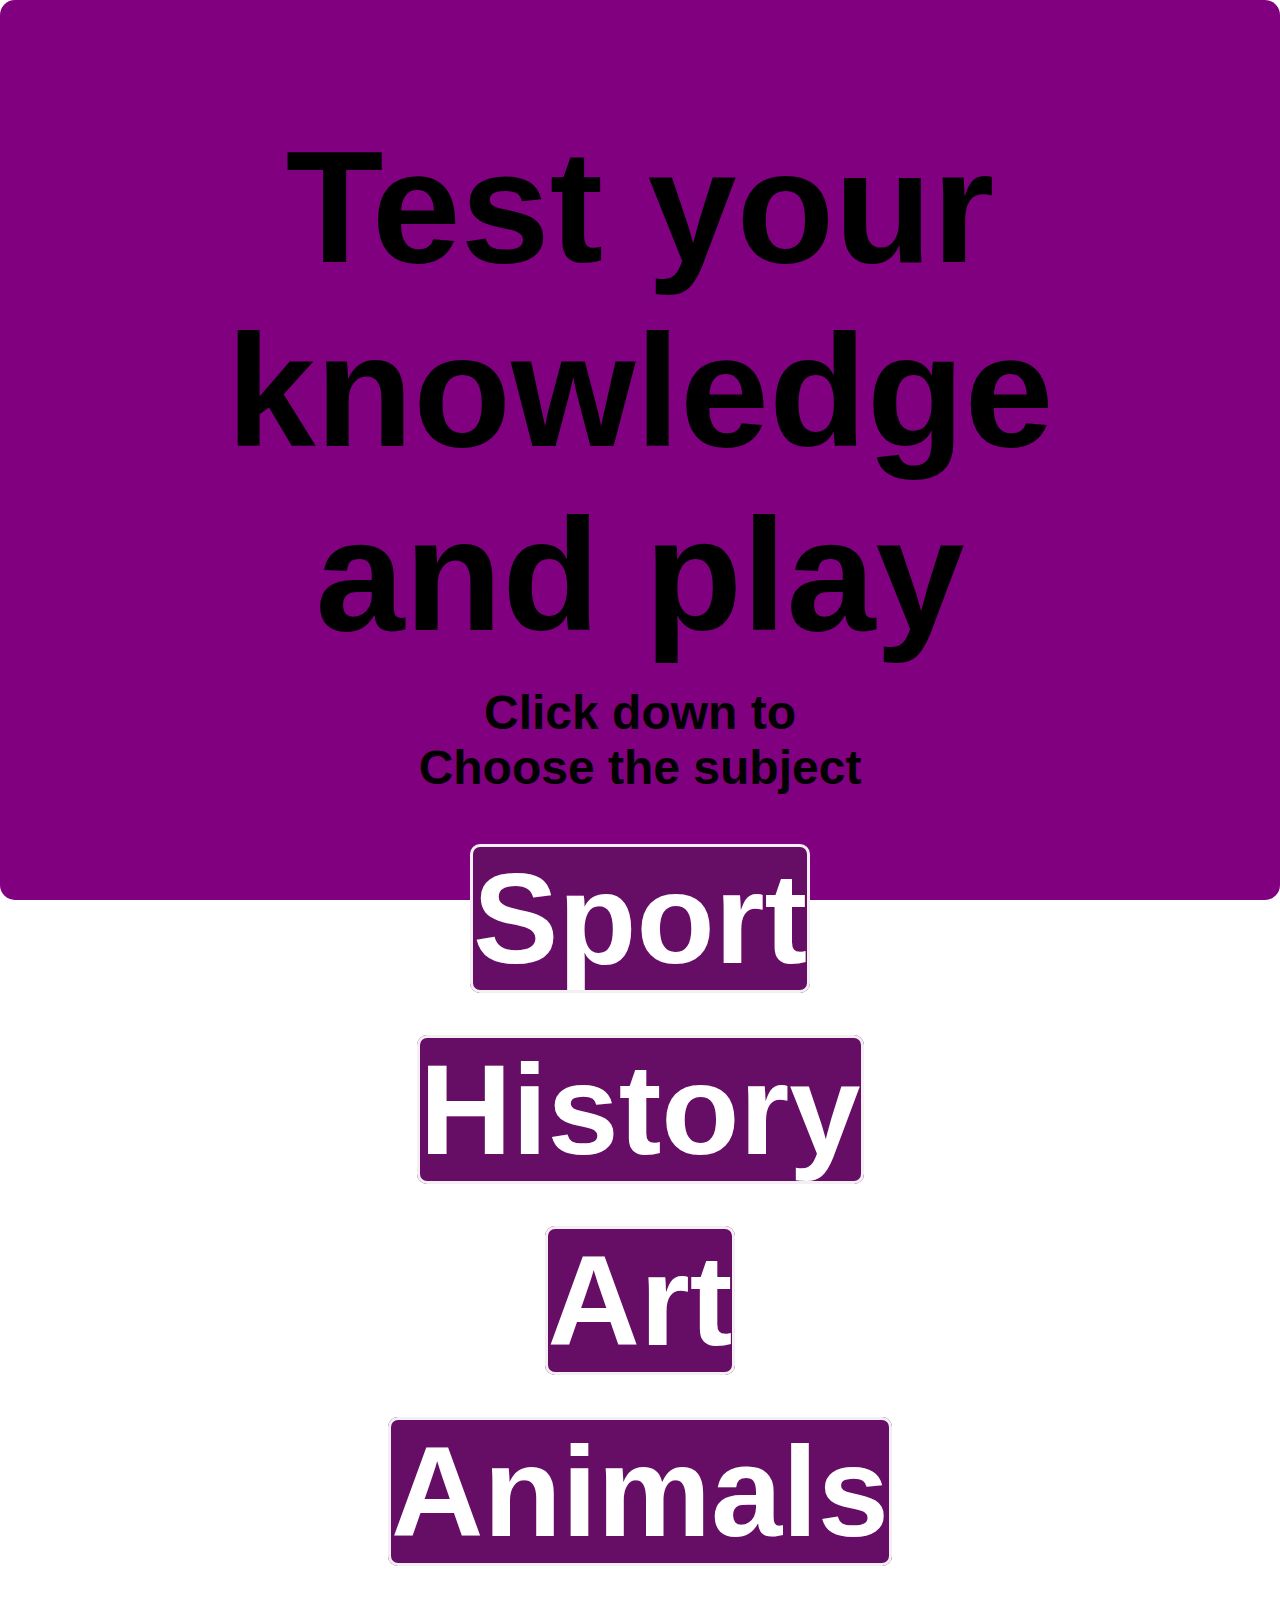
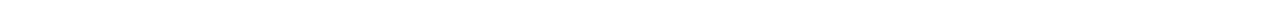
==== index.html @ 604b7f5d "1" ====
<!DOCTYPE html>
<html lang="en">
<head>
  <meta charset="UTF-8">
  <meta http-equiv="X-UA-Compatible" content="IE=edge">
  <link rel="stylesheet" href="./Home/style.css">
  <title>Trivia</title>
</head>
<body>
  <div class="container">
    <div class="title">
      <h3>Test your <br>knowledge and play</h3>
      <br>
      <h4 id="subject">Click down to <br>Choose the subject </h4>
    </div>
      <div class="container-text">
      <div class="start">
        <a href="game.html">Sport</a>
        <br><br><br>
        <a href="./History.html">History</a>
        <br><br><br>
        <a href="./Art.html">Art</a>
        <br><br><br>
        <a href="./Animals.html">Animals</a>
        <br><br><br>        
    </div>
  </div>
</body>
</html>
---- Home/style.css ----
*{
  margin: 0;
  padding: 0;
  box-sizing: border-box;
}

.container{
  width: 100%;
  height: 100vh;
  border-radius: 15px;
  padding: 5rem;
  justify-content: center;
  align-items: center;
  text-align: center;
  background-color:purple;
  
}

.title{
  text-align: center;
  margin-top: 35px;
}

.title h3 {
  font-family: Arial, Helvetica, sans-serif;
  font-size: larger;
  font-size: 10rem;
  justify-content: center;
  align-items: center;
  text-align: center;
}

#subject{
  font-family: Arial, Helvetica, sans-serif;
  font-size: larger;
  font-size: 3rem;
}


.start{
  text-align: center;
  font-size: larger;
  margin-top: 50px;
  
}


.start a{
  font-size: 8rem;
  cursor: pointer;
  border-radius: 10px;
  border: none;
  /* padding: 15px; */
  background: black; 
  color: white;
  font-family: Arial, Helvetica, sans-serif;
  font-weight: 600;
  text-decoration: none;
  cursor: pointer;
  border: 3px solid  rgb(243, 239, 243);
  background-color:  rgb(102, 14, 102);
}
.start a:hover{
  background-color:  rgb(131, 42, 131);
  color: black;
  border-color: rgb(139, 73, 139);
  box-shadow: 0 2px;
}








@media (max-width:500px){
  .container{
    width: 90%;
  }

  .container-text p{
    font-size: 1.3rem;
  }
  
  .container-text img{
    width: 50%;
  }
}
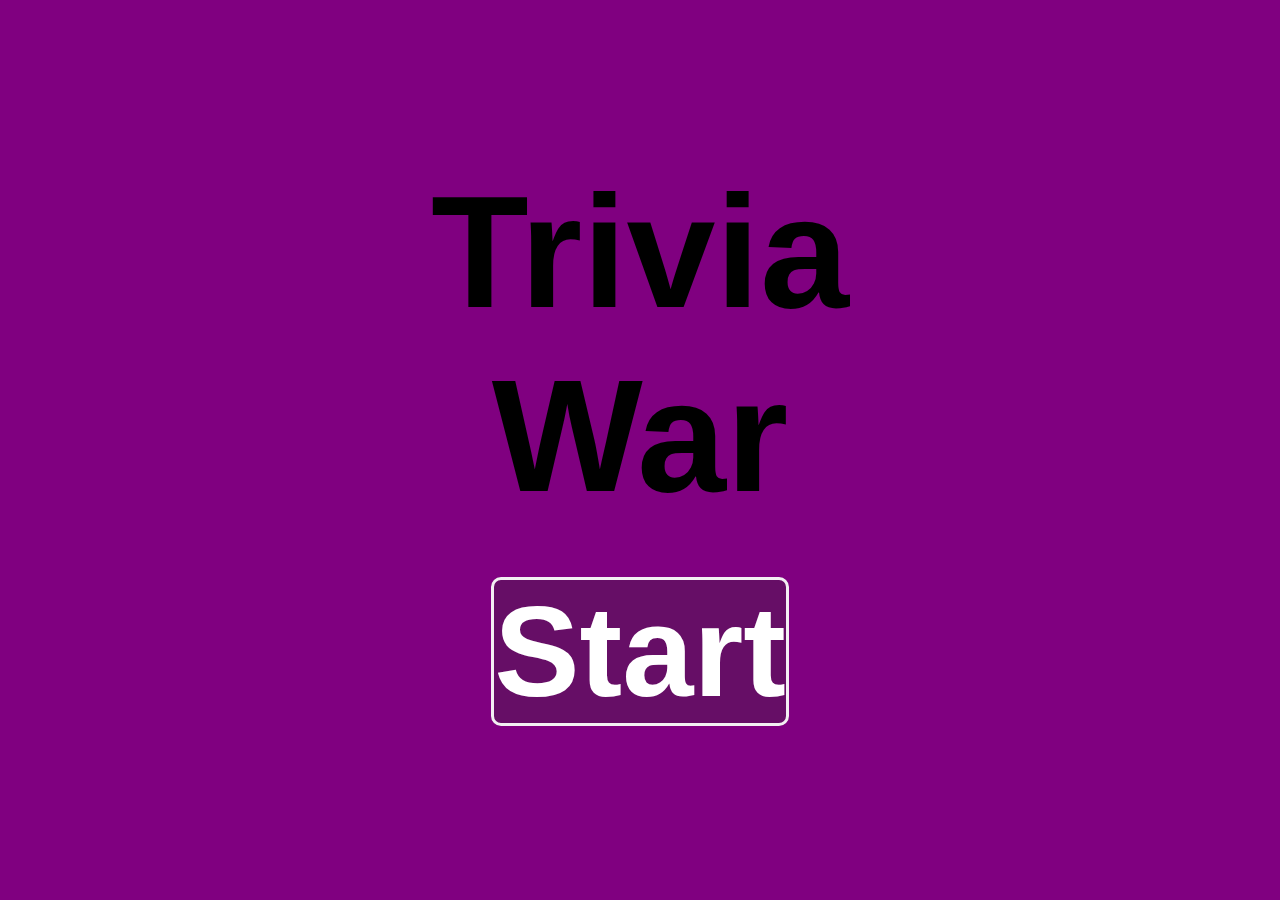
==== commit b369dc0b: "1" ====
--- a/index.html
+++ b/index.html
@@ -4,26 +4,17 @@
 <head>
   <meta charset="UTF-8">
   <meta http-equiv="X-UA-Compatible" content="IE=edge">
-  <link rel="stylesheet" href="./Home/style.css">
+  <link rel="stylesheet" href="main.css">
   <title>Trivia</title>
 </head>
 <body>
   <div class="container">
     <div class="title">
-      <h3>Test your <br>knowledge and play</h3>
-      <br>
-      <h4 id="subject">Click down to <br>Choose the subject </h4>
-    </div>
-      <div class="container-text">
-      <div class="start">
-        <a href="game.html">Sport</a>
-        <br><br><br>
-        <a href="./History.html">History</a>
-        <br><br><br>
-        <a href="./Art.html">Art</a>
-        <br><br><br>
-        <a href="./Animals.html">Animals</a>
-        <br><br><br>        
+      <h3 id="main.word">Trivia <br> War</h3>
+    </div> 
+    <div class="start">    
+    <a href="./mainindex.html">Start</a>
+    </div> 
     </div>
   </div>
 </body>
--- a/main.css
+++ b/main.css
@@ -0,0 +1,143 @@
+*{
+    margin: 0;
+    padding: 0;
+    box-sizing: border-box;
+  }
+
+  .container{
+    width: 100%;
+    height: 100vh;
+    padding: 10rem;
+    background-color:purple;
+  }
+  
+  .title{
+    text-align: center;
+    display: flex;
+    justify-content: center;
+    align-items: center;
+    text-align: center;
+  }
+
+  .title h3 {
+    font-family: Arial, Helvetica, sans-serif;
+    font-size: larger;
+    font-size: 10rem;
+    
+  }
+
+  #subject{
+    font-family: Arial, Helvetica, sans-serif;
+    font-size: larger;
+    font-size: 3rem;
+  }
+  
+
+  .start{
+    text-align: center;
+    font-size: larger;
+    margin-top: 50px;
+    justify-content: center;
+    align-items: center;
+    text-align: center;
+    
+  }
+  
+
+  .start a{
+    font-size: 8rem;
+    cursor: pointer;
+    border-radius: 10px;
+    border: none;
+    /* padding: 15px; */
+    background: black; 
+    color: white;
+    font-family: Arial, Helvetica, sans-serif;
+    font-weight: 600;
+    text-decoration: none;
+    cursor: pointer;
+    border: 3px solid  rgb(243, 239, 243);
+    background-color:  rgb(102, 14, 102);
+  }
+  .start a:hover{
+    background-color:  rgb(131, 42, 131);
+    color: black;
+    border-color: rgb(139, 73, 139);
+    box-shadow: 0 2px;
+}
+
+
+
+@media (max-width:500px){
+  *{
+    margin: 0;
+    padding: 0;
+    box-sizing: border-box;
+  }
+
+  .container{
+    width: 100%;
+    border-radius: 20px;
+    height: 100vh;
+    padding: 20rem;
+    background-color:purple;
+  }
+  
+  .title{
+    text-align: center;
+    margin-top: 35px;
+    display: flex;
+    justify-content: center;
+    align-items: center;
+    text-align: center;
+  }
+
+  .title h3 {
+    font-family: Arial, Helvetica, sans-serif;
+    font-size: larger;
+    font-size: 15rem;
+    
+  }
+
+  #subject{
+    font-family: Arial, Helvetica, sans-serif;
+    font-size: larger;
+    font-size: 3rem;
+  }
+  
+
+  .start{
+    text-align: center;
+    font-size: larger;
+    margin-top: 50px;
+    justify-content: center;
+    align-items: center;
+    text-align: center;
+    
+  }
+  
+
+  .start a{
+    font-size: 8rem;
+    cursor: pointer;
+    border-radius: 10px;
+    border: none;
+    /* padding: 15px; */
+    background: black; 
+    color: white;
+    font-family: Arial, Helvetica, sans-serif;
+    font-weight: 600;
+    text-decoration: none;
+    cursor: pointer;
+    border: 3px solid  rgb(243, 239, 243);
+    background-color:  rgb(102, 14, 102);
+  }
+  .start a:hover{
+    background-color:  rgb(131, 42, 131);
+    color: black;
+    border-color: rgb(139, 73, 139);
+    box-shadow: 0 2px;
+}
+
+
+  }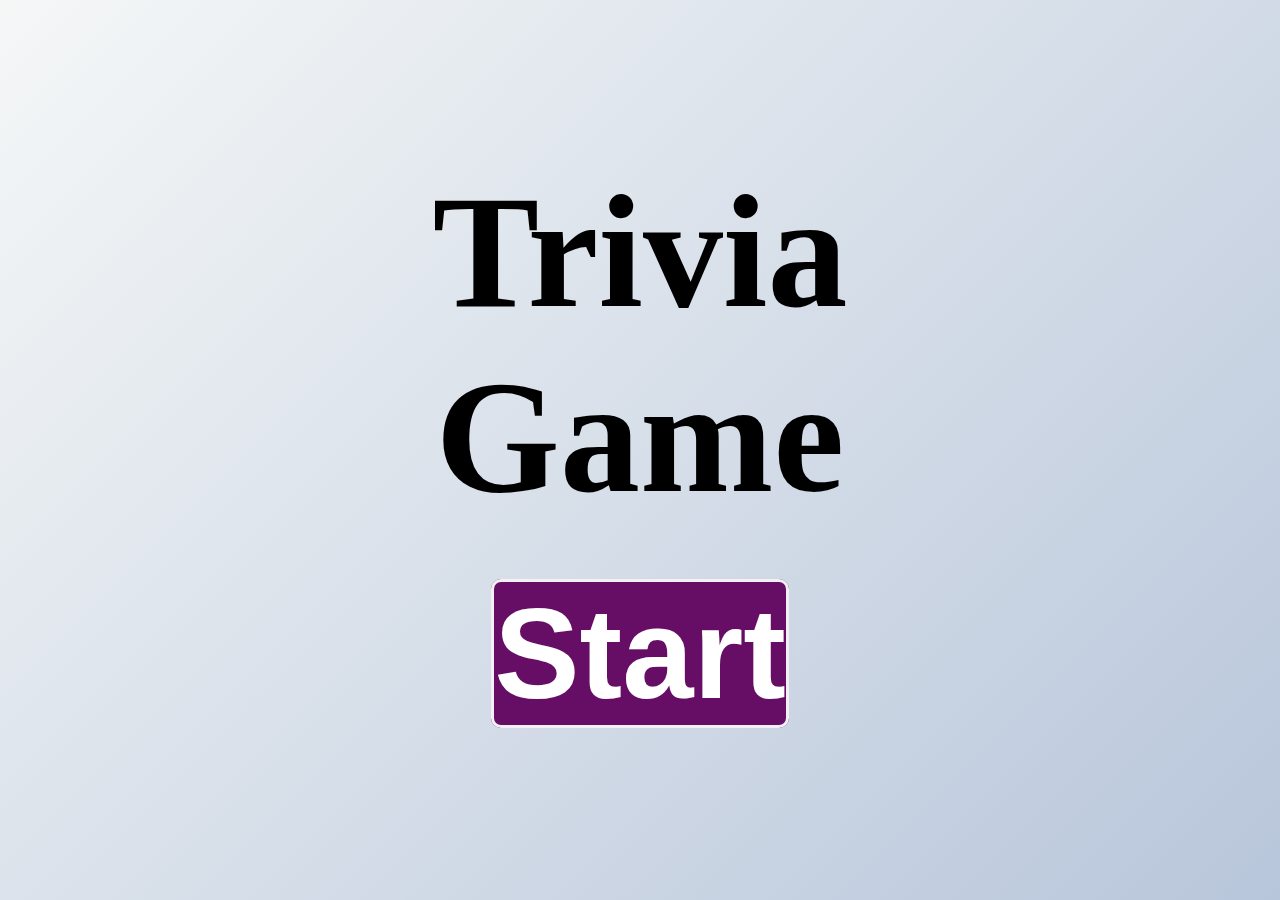
==== commit 84576743: "11" ====
--- a/index.html
+++ b/index.html
@@ -10,7 +10,7 @@
 <body>
   <div class="container">
     <div class="title">
-      <h3 id="main.word">Trivia <br> War</h3>
+      <h3 id="main.word">Trivia <br> Game</h3>
     </div> 
     <div class="start">    
     <a href="./mainindex.html">Start</a>
--- a/main.css
+++ b/main.css
@@ -1,14 +1,28 @@
 *{
-    margin: 0;
-    padding: 0;
-    box-sizing: border-box;
-  }
-
+  padding: 0;
+  margin: 0;
+  box-sizing: border-box; 
+}
+body{
+  background-color: white;
+  background-image: linear-gradient(315deg,#b8c6db 0%,#f5f7f7 );
+  font-family: 'Lucida Sans', 'Lucida Sans Regular', 'Lucida Grande', 'Lucida Sans Unicode', Geneva, Verdana, sans-serif;
+  display: flex;
+  align-items: center;
+  justify-content: center;
+  height: 100vh;
+  overflow: hidden;
+  margin: 0;
+}
   .container{
     width: 100%;
     height: 100vh;
     padding: 10rem;
-    background-color:purple;
+    background-image: linear-gradient(315deg,#b8c6db 0%,#f5f7f7 );
+    justify-content: center;
+    height: 100vh;
+    overflow: hidden;
+    margin: 0;
   }
   
   .title{
@@ -20,7 +34,7 @@
   }
 
   .title h3 {
-    font-family: Arial, Helvetica, sans-serif;
+    font-family: cursive;
     font-size: larger;
     font-size: 10rem;
     
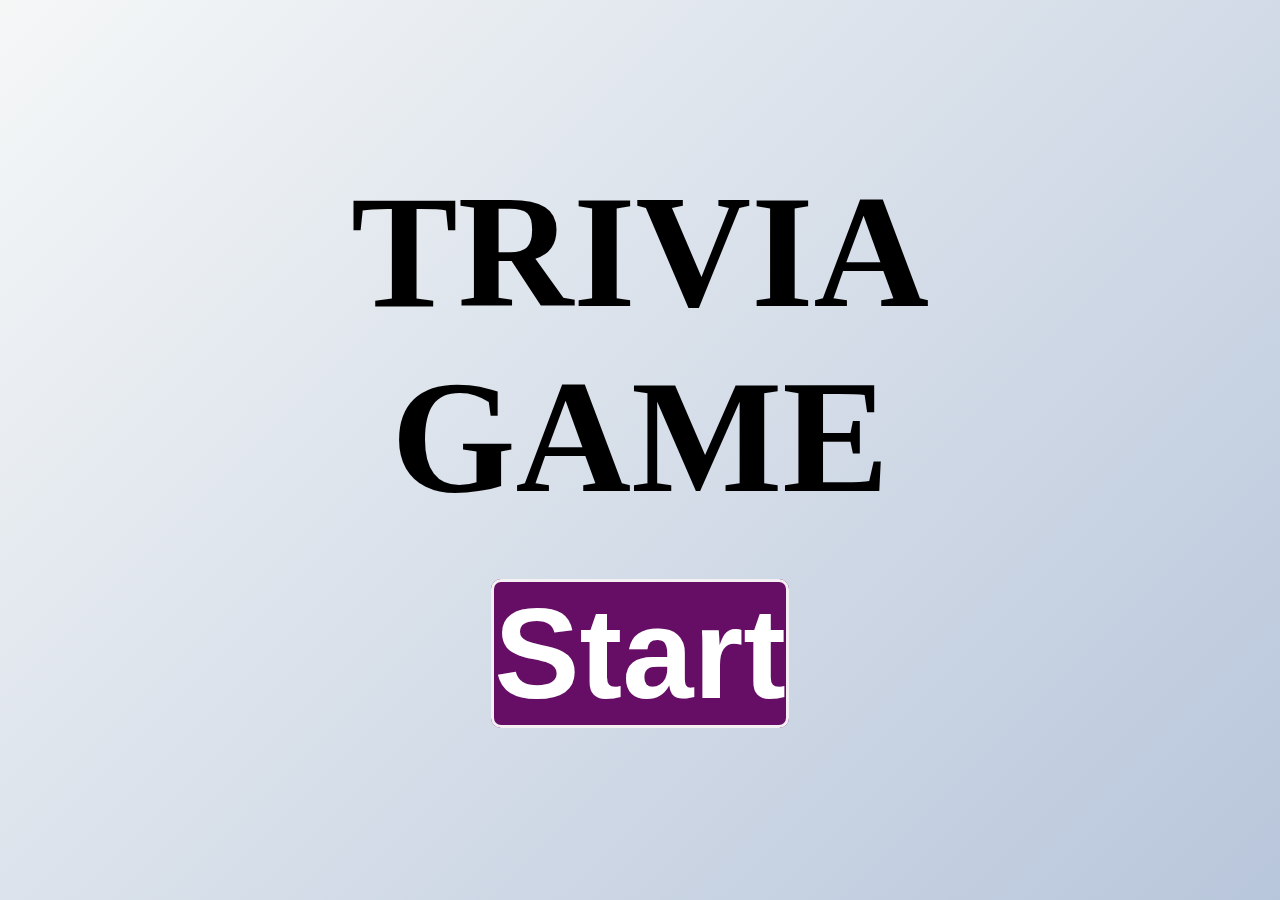
==== commit 8ed3f993: "1" ====
--- a/index.html
+++ b/index.html
@@ -10,7 +10,7 @@
 <body>
   <div class="container">
     <div class="title">
-      <h3 id="main.word">Trivia <br> Game</h3>
+      <h3 id="main.word">TRIVIA <br> GAME </h3>
     </div> 
     <div class="start">    
     <a href="./mainindex.html">Start</a>
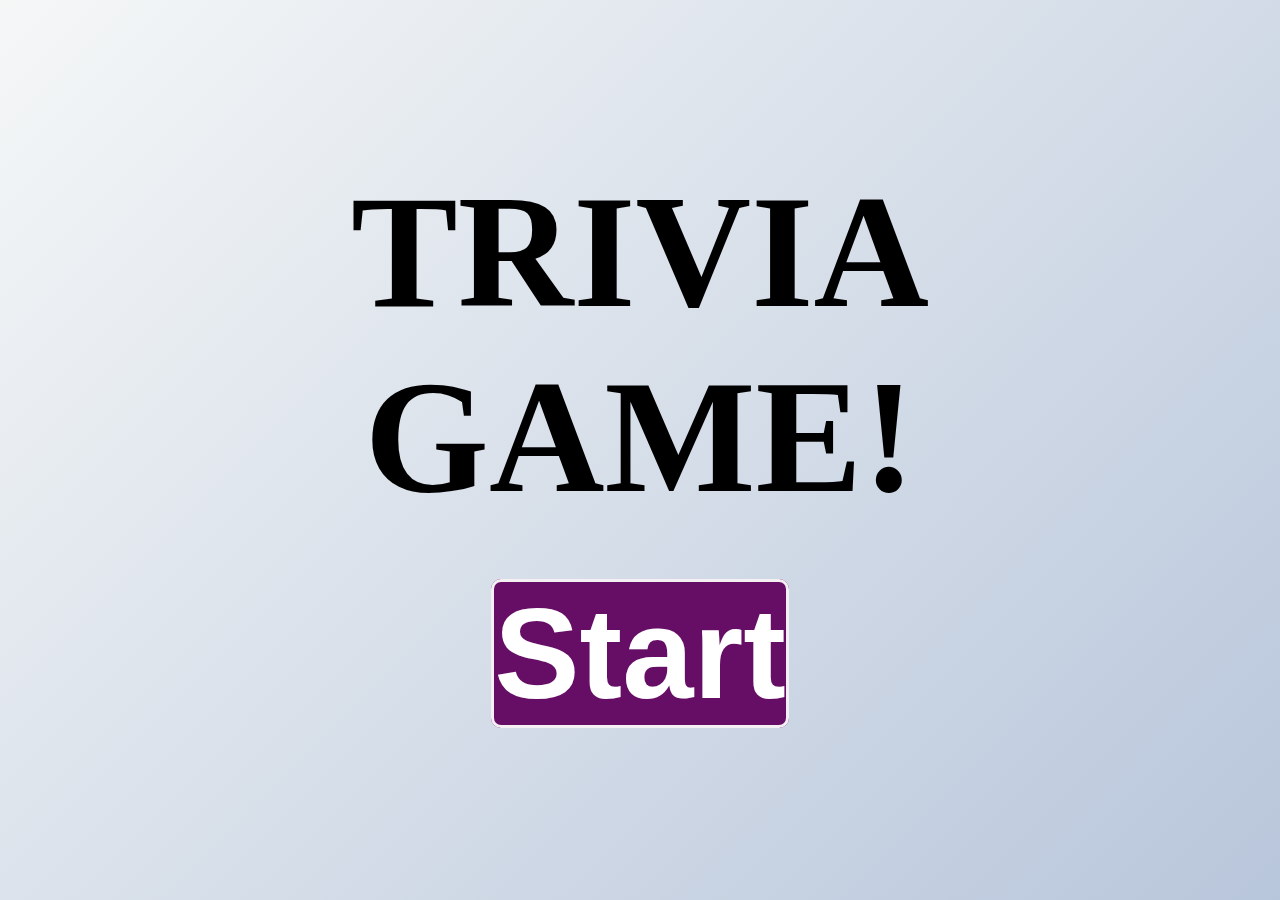
==== commit 88986dc8: "COMMIT" ====
--- a/index.html
+++ b/index.html
@@ -10,7 +10,7 @@
 <body>
   <div class="container">
     <div class="title">
-      <h3 id="main.word">TRIVIA <br> GAME </h3>
+      <h3 id="main.word">TRIVIA <br> GAME! </h3>
     </div> 
     <div class="start">    
     <a href="./mainindex.html">Start</a>
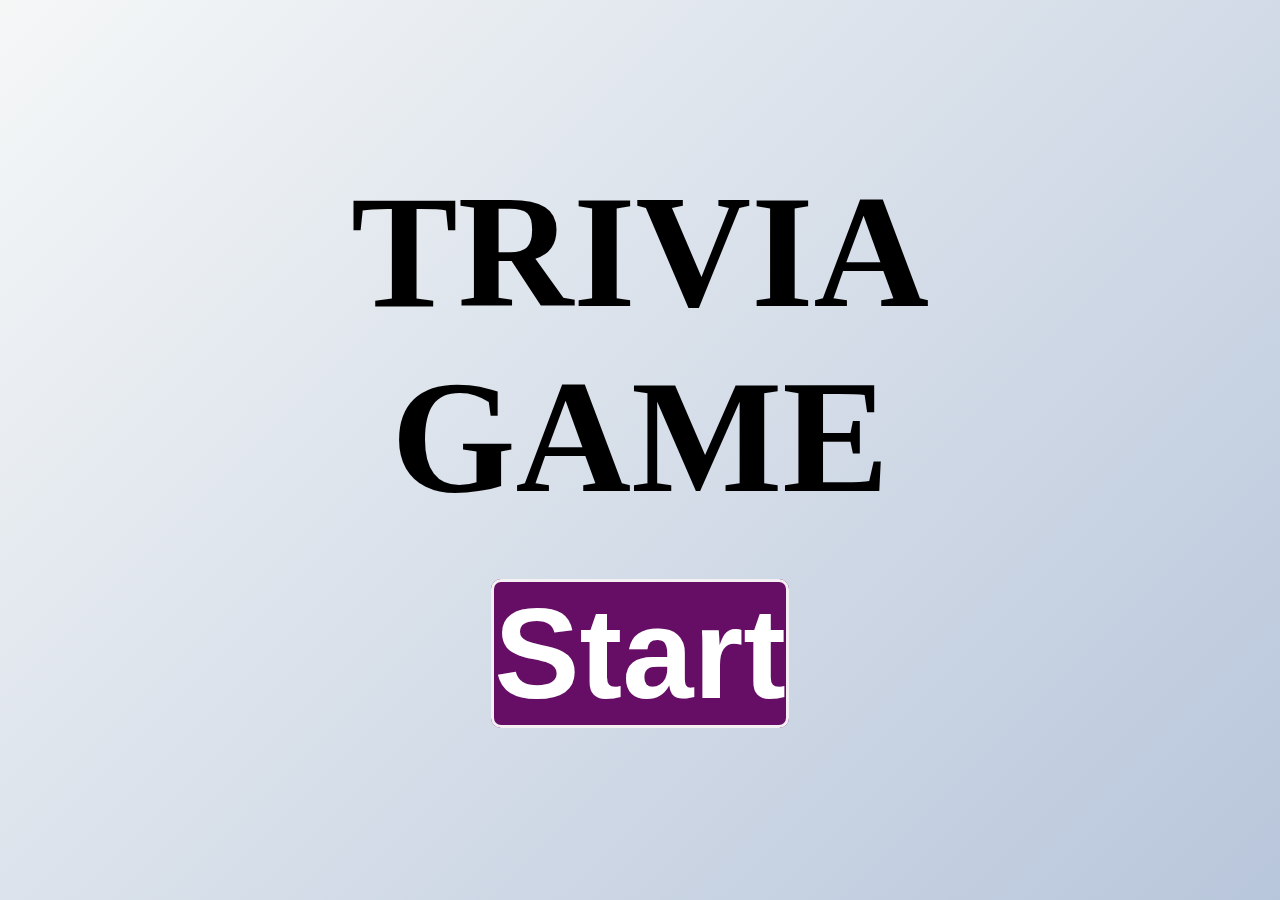
==== commit 3f76330f: "1" ====
--- a/index.html
+++ b/index.html
@@ -10,7 +10,7 @@
 <body>
   <div class="container">
     <div class="title">
-      <h3 id="main.word">TRIVIA <br> GAME! </h3>
+      <h3 id="main.word">TRIVIA <br> GAME</h3>
     </div> 
     <div class="start">    
     <a href="./mainindex.html">Start</a>
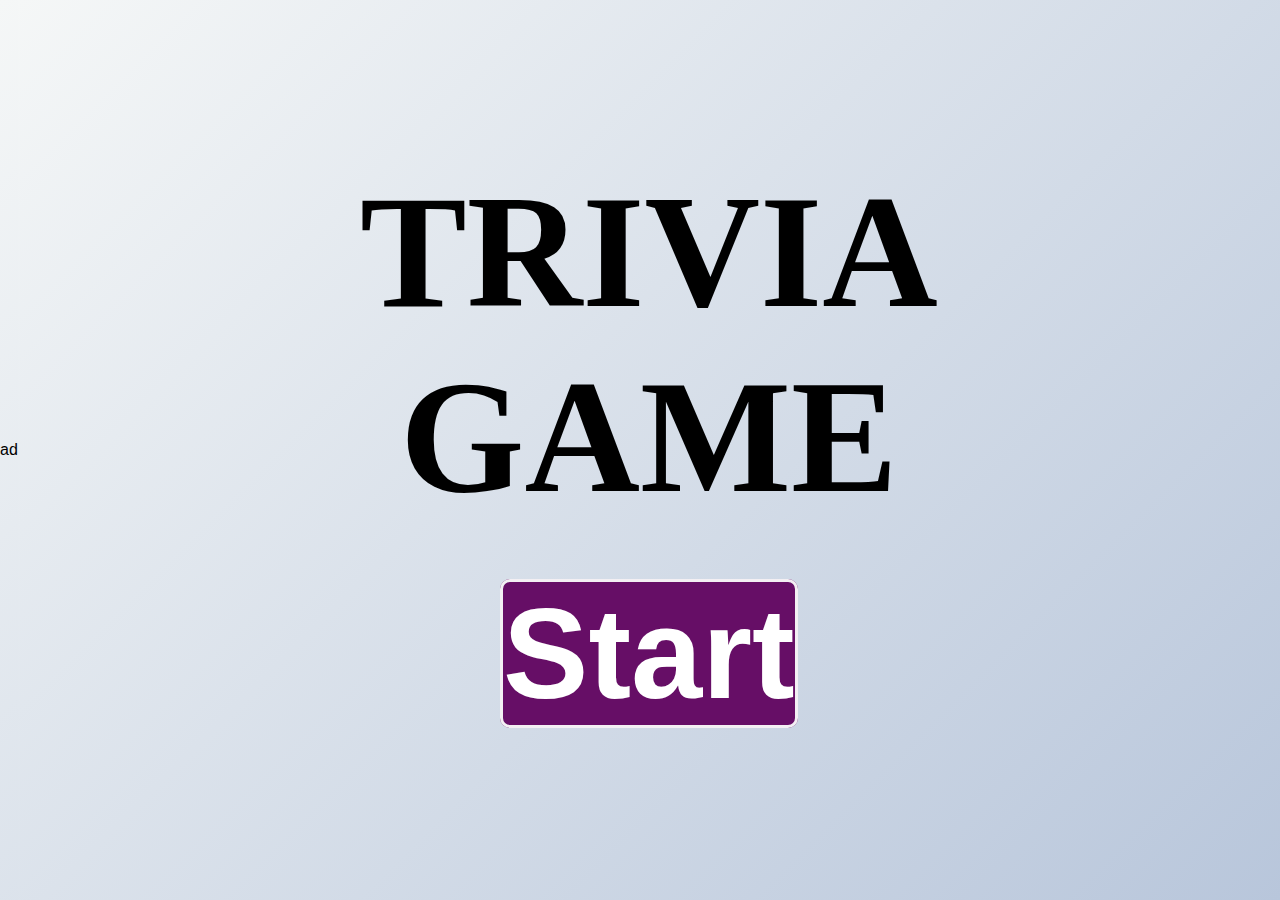
==== commit d57ff673: "testing" ====
--- a/index.html
+++ b/index.html
@@ -8,6 +8,7 @@
   <title>Trivia</title>
 </head>
 <body>
+  <div>ad</div>
   <div class="container">
     <div class="title">
       <h3 id="main.word">TRIVIA <br> GAME</h3>
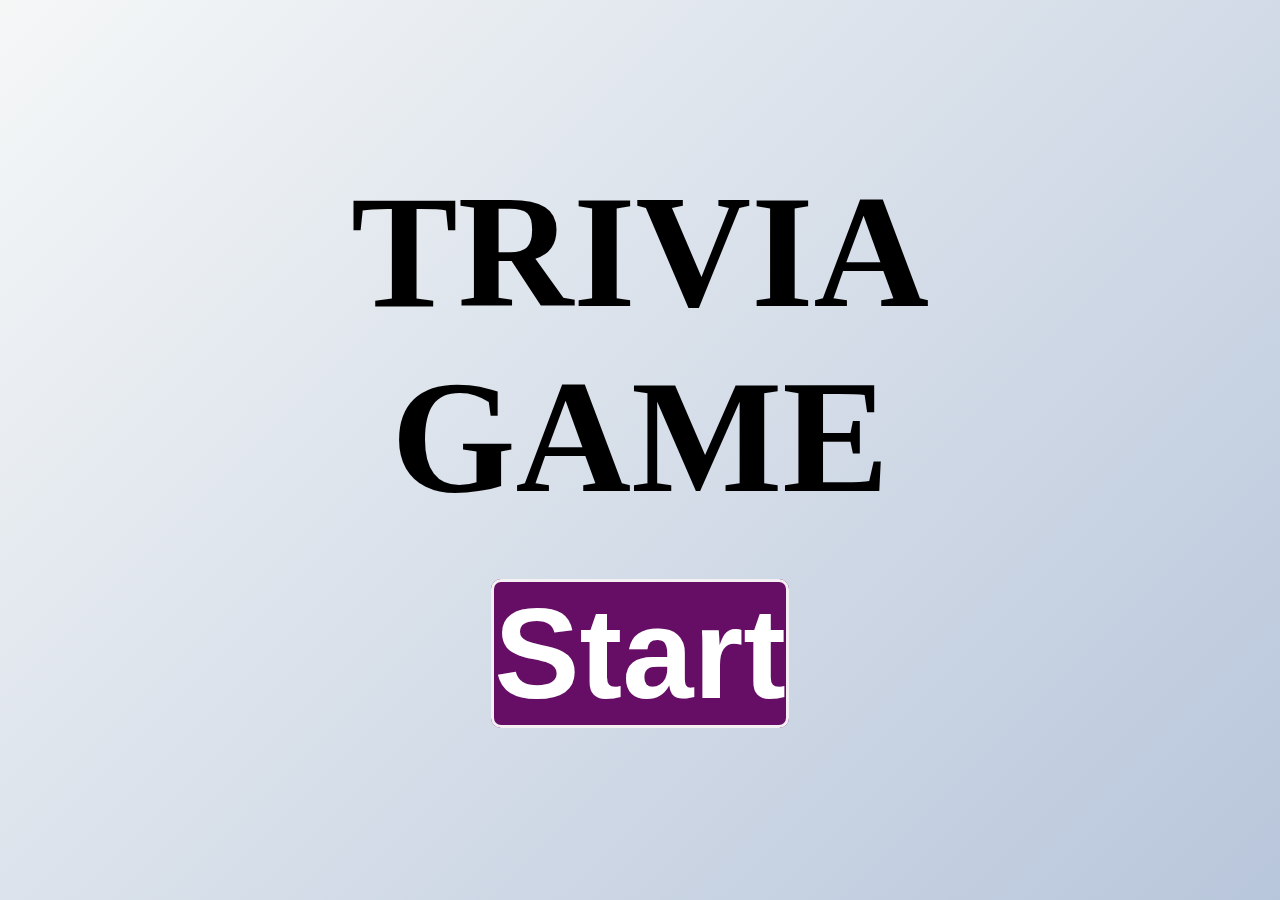
==== commit 25c48e31: "'קכ" ====
--- a/index.html
+++ b/index.html
@@ -8,7 +8,7 @@
   <title>Trivia</title>
 </head>
 <body>
-  <div>ad</div>
+  
   <div class="container">
     <div class="title">
       <h3 id="main.word">TRIVIA <br> GAME</h3>
